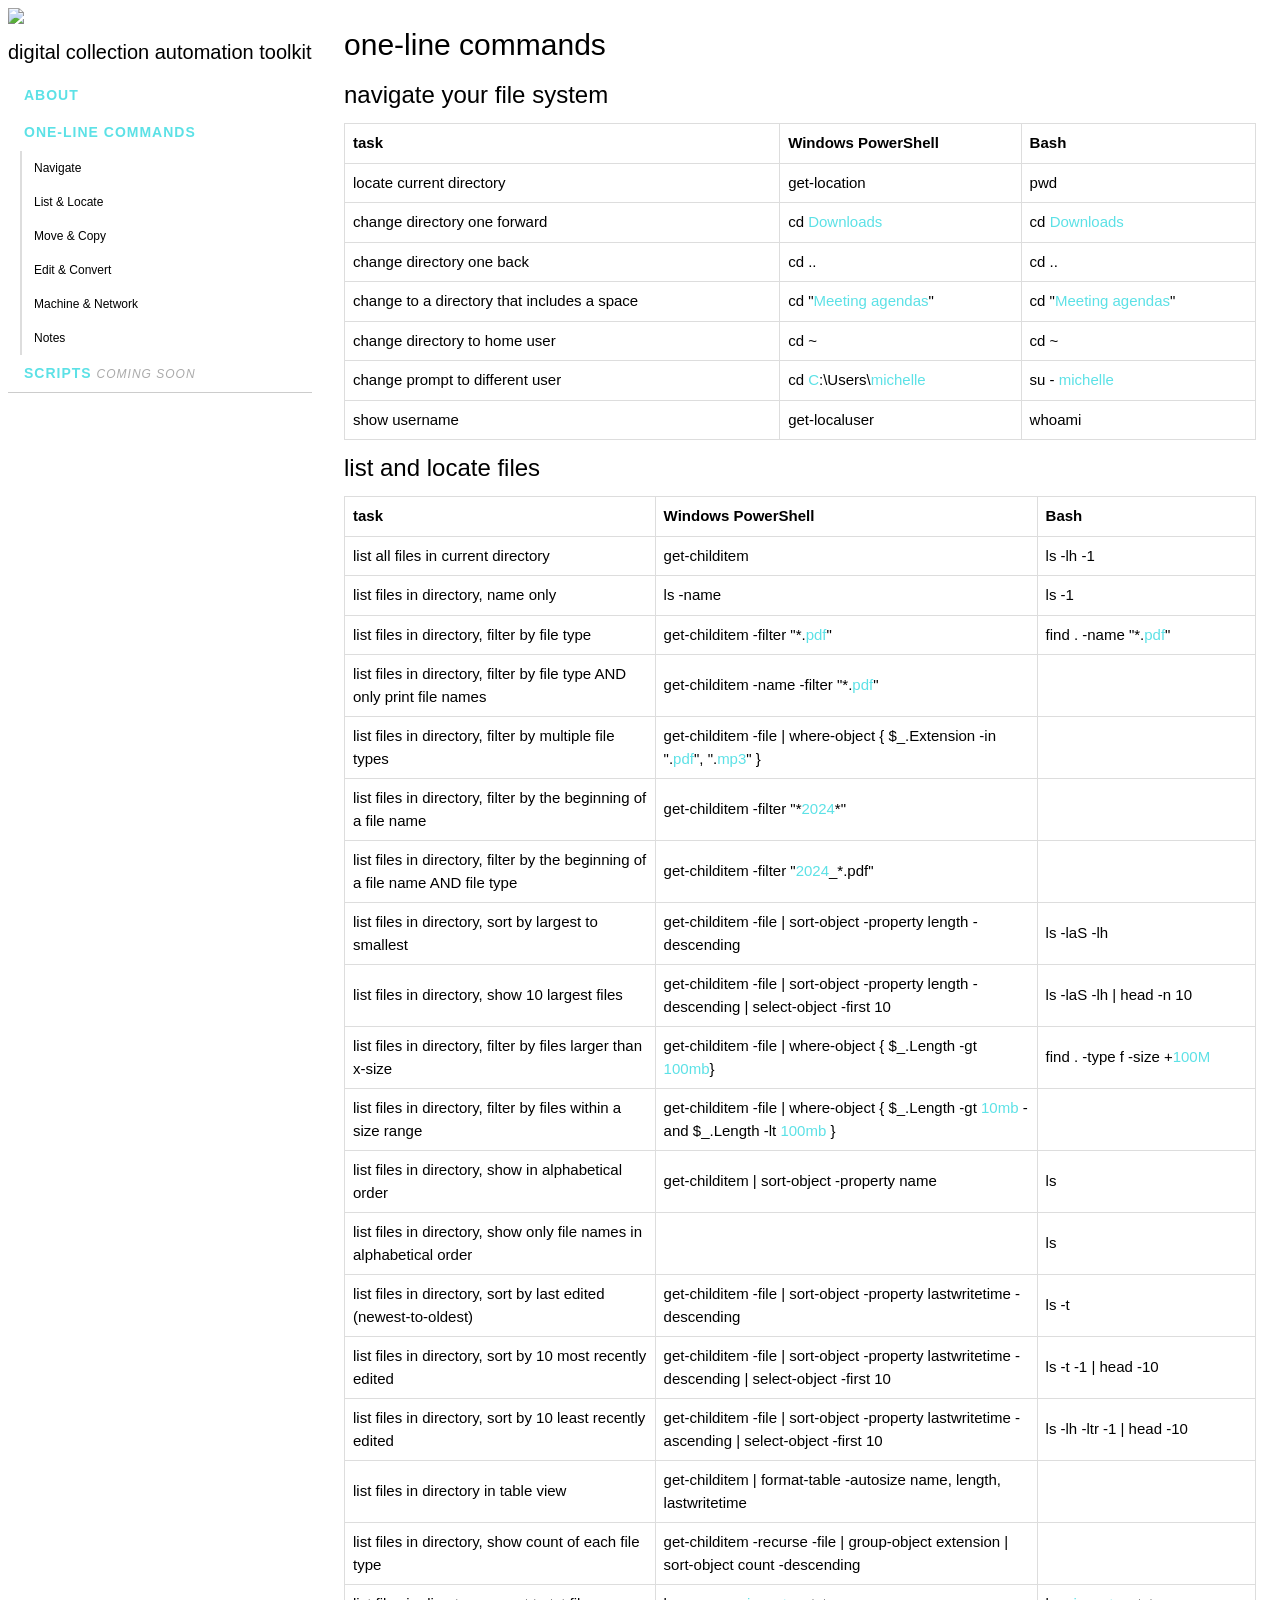
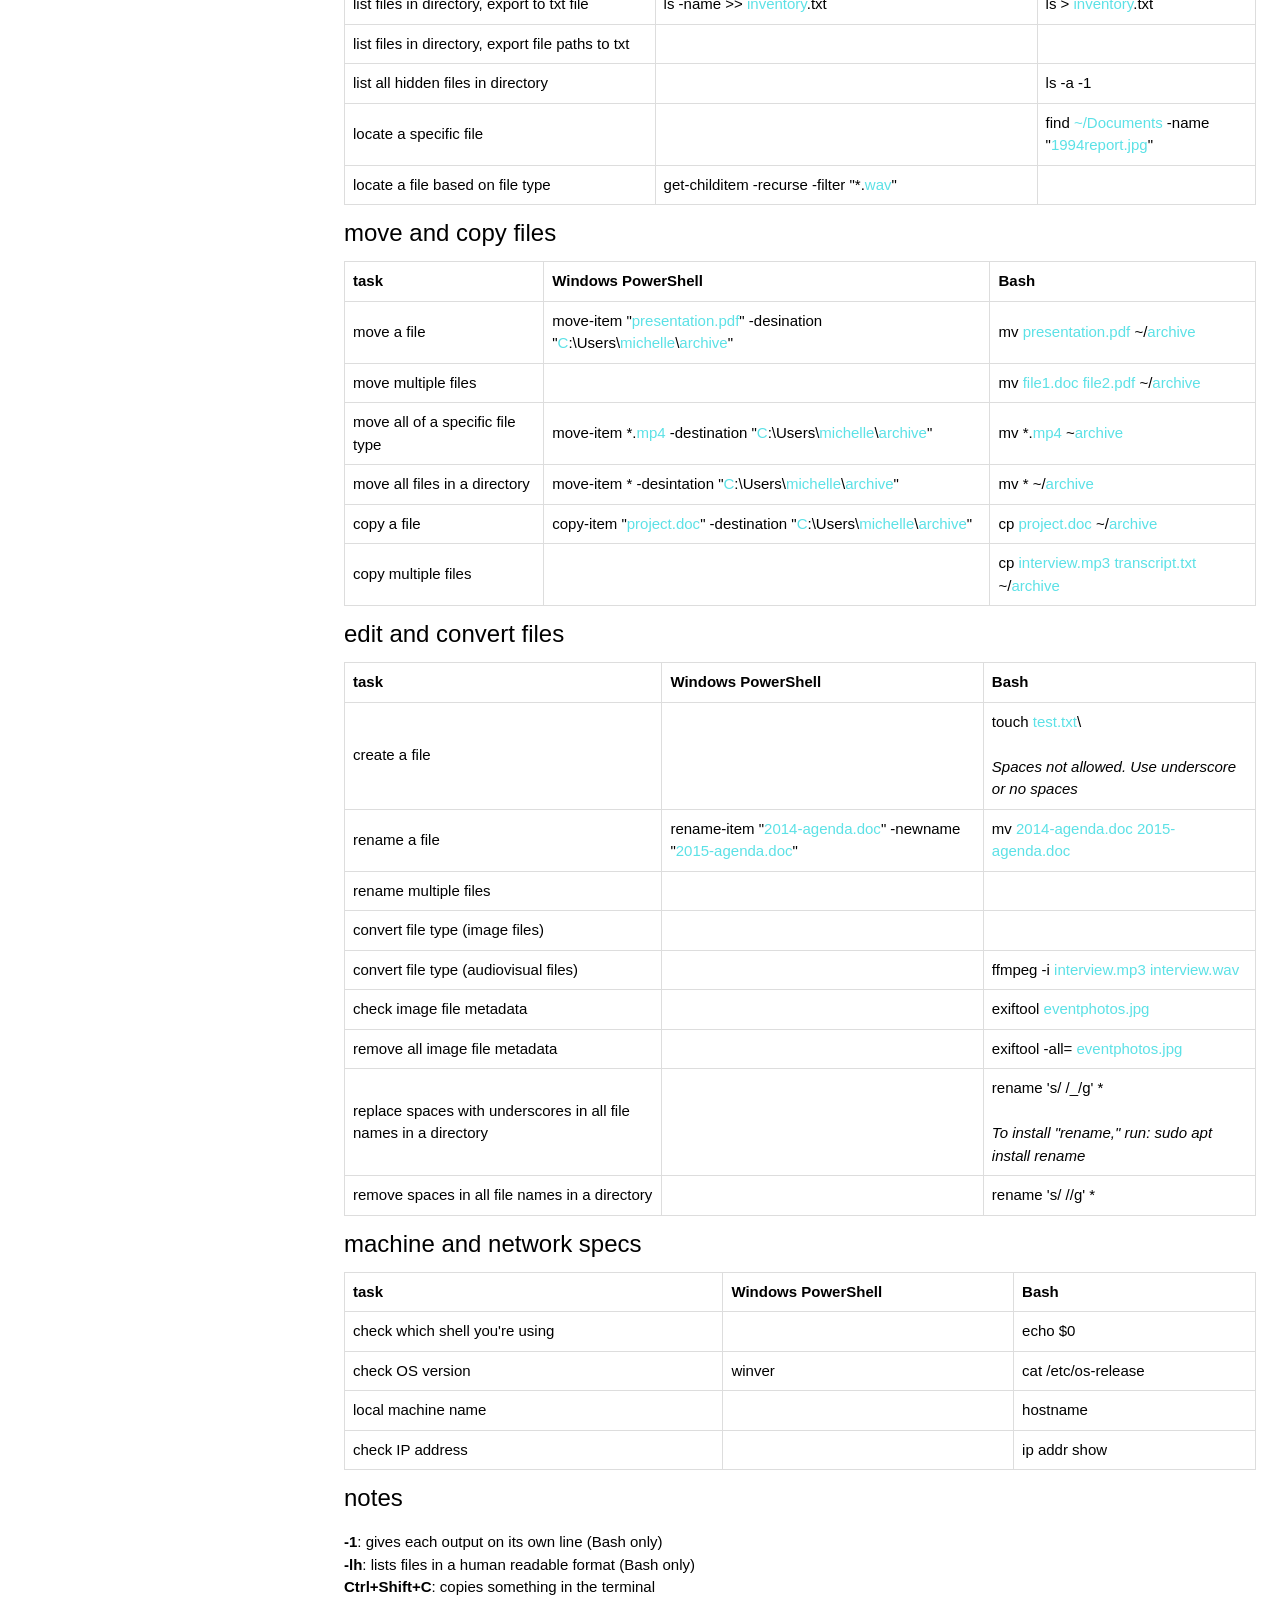
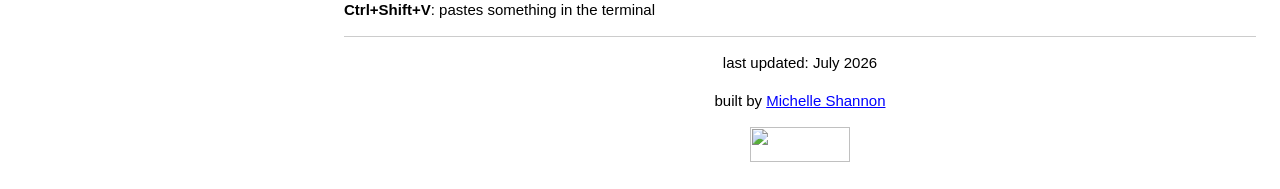
==== commands.html @ 36240ce6 "added commands" ====
<!DOCTYPE html>
<html lang="en">
  <head>
    <meta charset="UTF-8" />
    <meta name="viewport" content="width=device-width, initial-scale=1.0" />
    <title>digital collection automation toolkit</title>
    <link rel="stylesheet" href="https://www.w3schools.com/w3css/4/w3.css">
    <link rel="preconnect" href="https://fonts.googleapis.com">
    <link rel="preconnect" href="https://fonts.gstatic.com" crossorigin>
    <link rel="icon" type="image/x-icon" href="favicon.ico">
   
   <!--Montserrat font-->
    <link href="https://fonts.googleapis.com/css2?family=Montserrat:ital,wght@0,100;0,200;0,300;0,400;0,500;0,600;0,700;0,800;0,900;1,100;1,200;1,300;1,400;1,500;1,600;1,700;1,800;1,900&display=swap" rel="stylesheet">
    <link rel="stylesheet" href="styles.css" />
    <script src="https://unpkg.com/feather-icons@4.28.0/dist/feather.min.js"></script>
  
    <style>
table {
  font-family: arial, sans-serif;
  border-collapse: collapse;
  width: 100%;
}

td, th {
  border: 1px solid #dddddd;
  text-align: left;
  padding: 8px;
}

</style>
  
  </head>
  <body>   
    <section>
      
      <!-- MOBILE NAVIGATION -->
      <div class="w3-container w3-padding-16 w3-border-bottom w3-hide-medium w3-hide-large">
        <a href="index.html" class="w3-bar-item w3-button w3-hover-none">Home</a>
        <a href="javascript:void(0)" class="w3-bar-item w3-button w3-right w3-hide-large w3-hide-medium" onclick="toggleNavigation()">&#9776;</a>
      </div>
      
      <div id="mobile-nav" class="w3-bar-block w3-hide w3-hide-large w3-hide-medium w3-sticky" style="text-align: left;">
        <a href="index.html" class="w3-bar-item" style="font-weight: bold; font-size: 14px; padding: 8px 16px; text-transform: uppercase; letter-spacing: 1px; color: #5CE1E6; text-decoration: none;" onclick="toggleNavigation()">About</a>

        <div class="w3-bar-item" style="font-weight: bold; font-size: 14px; padding: 8px 16px; text-transform: uppercase; letter-spacing: 1px; color: #5CE1E6;">One-Line Commands</div>
  
        <div style="margin-left: 12px; border-left: 2px solid #ddd;">
          <a href="commands.html#navigation" class="w3-bar-item w3-button w3-hover-light-grey w3-small" style="text-align: left; padding-left: 12px;" onclick="toggleNavigation()">Navigate</a>
          <a href="commands.html#listing" class="w3-bar-item w3-button w3-hover-light-grey w3-small" style="text-align: left; padding-left: 12px;" onclick="toggleNavigation()">List &amp; Locate</a>
          <a href="commands.html#moveandcopy" class="w3-bar-item w3-button w3-hover-light-grey w3-small" style="text-align: left; padding-left: 12px;" onclick="toggleNavigation()">Move &amp; Copy</a>
          <a href="commands.html#edit" class="w3-bar-item w3-button w3-hover-light-grey w3-small" style="text-align: left; padding-left: 12px;" onclick="toggleNavigation()">Edit &amp; Convert</a>
          <a href="commands.html#specs" class="w3-bar-item w3-button w3-hover-light-grey w3-small" style="text-align: left; padding-left: 12px;" onclick="toggleNavigation()">Machine &amp; Network</a>
          <a href="commands.html#notes" class="w3-bar-item w3-button w3-hover-light-grey w3-small" style="text-align: left; padding-left: 12px;" onclick="toggleNavigation()">Notes</a>
        </div>
  
        <div class="w3-bar-item" style="font-weight: bold; font-size: 14px; padding: 8px 16px; text-transform: uppercase; letter-spacing: 1px; color: #5CE1E6;">Scripts <span style="font-weight: normal; font-style: italic; font-size: 12px; color: #aaa;">coming soon</span></div>
      </div>

      <!-- Sidebar -->
      <section class="image-section w3-quarter w3-fixed w3-padding-small" style="height: 100vh; overflow-y: auto;">
        
        <!--IMAGE/AVATAR-->
        <img src="logo.png" style="border-width: 3px !important;"/>
        
        <!--NAME-->
        <div>
          <h4>digital collection automation toolkit</h4>
          <h5><i></i></h5>
        </div>
        
        <!--Side nav menu-->
        <div class="w3-bar-block w3-border-bottom w3-hide-small" style="text-align: left;">
          <a href="index.html" class="w3-bar-item" style="font-weight: bold; font-size: 14px; padding: 8px 16px; text-transform: uppercase; letter-spacing: 1px; color: #5CE1E6; text-decoration: none;">About</a>
  
          <div class="w3-bar-item" style="font-weight: bold; font-size: 14px; padding: 8px 16px; text-transform: uppercase; letter-spacing: 1px; color: #5CE1E6;">One-Line Commands</div>
  
          <div style="margin-left: 12px; border-left: 2px solid #ddd;">
            <a href="commands.html#navigation" class="w3-bar-item w3-button w3-hover-light-grey w3-small" style="text-align: left; padding-left: 12px;">Navigate</a>
            <a href="commands.html#listing" class="w3-bar-item w3-button w3-hover-light-grey w3-small" style="text-align: left; padding-left: 12px;">List &amp; Locate</a>
            <a href="commands.html#moveandcopy" class="w3-bar-item w3-button w3-hover-light-grey w3-small" style="text-align: left; padding-left: 12px;">Move &amp; Copy</a>
            <a href="commands.html#edit" class="w3-bar-item w3-button w3-hover-light-grey w3-small" style="text-align: left; padding-left: 12px;">Edit &amp; Convert</a>
            <a href="commands.html#specs" class="w3-bar-item w3-button w3-hover-light-grey w3-small" style="text-align: left; padding-left: 12px;">Machine &amp; Network</a>
            <a href="commands.html#notes" class="w3-bar-item w3-button w3-hover-light-grey w3-small" style="text-align: left; padding-left: 12px;">Notes</a>
        </div>
  
        <div class="w3-bar-item" style="font-weight: bold; font-size: 14px; padding: 8px 16px; text-transform: uppercase; letter-spacing: 1px; color: #5CE1E6;">Scripts <span style="font-weight: normal; font-style: italic; font-size: 12px; color: #aaa;">coming soon</span></div>
        </div>
      </section>

      <!--CV CONTENT SECTION-->
      <section class="w3-threequarter w3-padding-large w3-right">
        <!--DESKTOP NAVIGATION-->
        <div class="content-container w3-margin-top-2">

<h2>one-line commands</h2>
<!--NAVIGATION-->
<h3 id="navigation">navigate your file system</h3>
<table>
  <tr>
    <th>task</th>
    <th>Windows PowerShell</th>
    <th>Bash</th>
  </tr>
  <tr>
    <td>locate current directory</td>
    <td>get-location</td>
    <td>pwd</td>
  </tr>
  <tr>
    <td>change directory one forward</td>
    <td>cd <span style="color: #5CE1E6">Downloads</span></td>
    <td>cd <span style="color: #5CE1E6">Downloads</span></td>
  </tr>
  <tr>
    <td>change directory one back</td>
    <td>cd ..</td>
    <td>cd ..</td>
  </tr>
  <tr>
    <td>change to a directory that includes a space</td>
    <td>cd "<span style="color: #5CE1E6">Meeting agendas</span>"</td>
    <td>cd "<span style="color: #5CE1E6">Meeting agendas</span>"</td>
  </tr>
  <tr>
    <td>change directory to home user</td>
    <td>cd ~</td>
    <td>cd ~</td>
  </tr>
  <tr>
    <td>change prompt to different user</td>
    <td>cd <span style="color: #5CE1E6">C</span>:\Users\<span style="color: #5CE1E6">michelle</span></td>
    <td>su - <span style="color: #5CE1E6">michelle</span></td>
  </tr>
  <tr>
    <td>show username</td>
    <td>get-localuser</td>
    <td>whoami</td>
  </tr>
  </table>

  <!--LIST CONTENTS-->
<h3 id="listing">list and locate files</h3>
  <table>
  <tr>
    <th>task</th>
    <th>Windows PowerShell</th>
    <th>Bash</th>
  </tr>
  <tr>
    <td>list all files in current directory</td>
    <td>get-childitem</td>
    <td>ls -lh -1</td>
  </tr>
  <tr>
    <td>list files in directory, name only</td>
    <td>ls -name</td>
    <td>ls -1</td>
  </tr>
  <tr>
    <td>list files in directory, filter by file type</td>
    <td>get-childitem -filter "*.<span style="color: #5CE1E6">pdf</span>"</td>
    <td>find . -name "*.<span style="color: #5CE1E6">pdf</span>"</td>
  </tr>
  <tr>
    <td>list files in directory, filter by file type AND only print file names</td>
    <td>get-childitem -name -filter "*.<span style="color: #5CE1E6">pdf</span>"</td>
    <td></td>
  </tr>
  <tr>
    <td>list files in directory, filter by multiple file types</td>
    <td>get-childitem -file | where-object { $_.Extension -in ".<span style="color: #5CE1E6">pdf</span>", ".<span style="color: #5CE1E6">mp3</span>" }</td>
    <td></td>
  </tr>
  <tr>
    <td>list files in directory, filter by the beginning of a file name</td>
    <td>get-childitem -filter "*<span style="color: #5CE1E6">2024</span>*"</td>
    <td></td>
  </tr>
  <tr>
    <td>list files in directory, filter by the beginning of a file name AND file type</td>
    <td>get-childitem -filter "<span style="color: #5CE1E6">2024</span>_*.pdf"</td>
    <td></td>
  </tr>
  <tr>
    <td>list files in directory, sort by largest to smallest</td>
    <td>get-childitem -file | sort-object -property length -descending</td>
    <td>ls -laS -lh</td>
  </tr>
  <tr>
    <td>list files in directory, show 10 largest files</td>
    <td>get-childitem -file | sort-object -property length -descending | select-object -first 10</td>
    <td>ls -laS -lh | head -n 10</td>
  </tr>
  <tr>
    <td>list files in directory, filter by files larger than x-size</td>
    <td>get-childitem -file | where-object { $_.Length -gt <span style="color: #5CE1E6">100mb</span>}</td>
    <td>find . -type f -size +<span style="color: #5CE1E6">100M</span></td>
  </tr>
  <tr>
    <td>list files in directory, filter by files within a size range</td>
    <td>get-childitem -file | where-object { $_.Length -gt <span style="color: #5CE1E6">10mb</span> -and $_.Length -lt <span style="color: #5CE1E6">100mb</span> }</td>
    <td></td>
  </tr>
  <tr>
    <td>list files in directory, show in alphabetical order</td>
    <td>get-childitem | sort-object -property name</td>
    <td>ls</td>
  </tr>
  <tr>
    <td>list files in directory, show only file names in alphabetical order</td>
    <td></td>
    <td>ls</td>
  </tr>
  <tr>
    <td>list files in directory, sort by last edited (newest-to-oldest)</td>
    <td>get-childitem -file | sort-object -property lastwritetime -descending</td>
    <td>ls -t</td>
  </tr>
  <tr>
    <td>list files in directory, sort by 10 most recently edited</td>
    <td>get-childitem -file | sort-object -property lastwritetime -descending | select-object -first 10</td>
    <td>ls -t -1 | head -10</td>
  </tr>
  <tr>
    <td>list files in directory, sort by 10 least recently edited</td>
    <td>get-childitem -file | sort-object -property lastwritetime -ascending | select-object -first 10</td>
    <td>ls -lh -ltr -1 | head -10</td>
  </tr>
  <tr>
    <td>list files in directory in table view</td>
    <td>get-childitem | format-table -autosize name, length, lastwritetime</td>
    <td></td>
  </tr>
  <tr>
    <td>list files in directory, show count of each file type</td>
    <td>get-childitem -recurse -file | group-object extension | sort-object count -descending</td>
    <td></td>
  </tr>
  <tr>
    <td>list files in directory, export to txt file</td>
    <td>ls -name >> <span style="color: #5CE1E6">inventory</span>.txt</td>
    <td>ls > <span style="color: #5CE1E6">inventory</span>.txt</td>
  </tr>
  <tr>
    <td>list files in directory, export file paths to txt</td>
    <td></td>
    <td></td>
  </tr>
  <tr>
    <td>list all hidden files in directory</td>
    <td></td>
    <td>ls -a -1</td>
  </tr>
  <tr>
    <td>locate a specific file</td>
    <td></td>
    <td>find <span style="color: #5CE1E6">~/Documents</span> -name "<span style="color: #5CE1E6">1994report.jpg</span>"</td>
  </tr>
  <tr>
    <td>locate a file based on file type</td>
    <td>get-childitem -recurse -filter "*.<span style="color: #5CE1E6">wav</span>"</td>
    <td></td>
  </tr>
    
</table>

    <!--MOVE AND COPY-->
<h3 id="moveandcopy">move and copy files</h3>
<table>
  <tr>
    <th>task</th>
    <th>Windows PowerShell</th>
    <th>Bash</th>
  </tr>
  <tr>
    <td>move a file</td>
    <td>move-item "<span style="color: #5CE1E6">presentation.pdf</span>" -desination "<span style="color: #5CE1E6">C</span>:\Users\<span style="color: #5CE1E6">michelle</span>\<span style="color: #5CE1E6">archive</span>"</td>
    <td>mv <span style="color: #5CE1E6">presentation.pdf</span> ~/<span style="color: #5CE1E6">archive</span></td>
  </tr>
  <tr>
    <td>move multiple files</td>
    <td></td>
    <td>mv <span style="color: #5CE1E6">file1.doc</span> <span style="color: #5CE1E6">file2.pdf</span> ~/<span style="color: #5CE1E6">archive</span></td>
  </tr>
  <tr>
    <td>move all of a specific file type</td>
    <td>move-item *.<span style="color: #5CE1E6">mp4</span> -destination "<span style="color: #5CE1E6">C</span>:\Users\<span style="color: #5CE1E6">michelle</span>\<span style="color: #5CE1E6">archive</span>"</td>
    <td>mv *.<span style="color: #5CE1E6">mp4</span> ~<span style="color: #5CE1E6">archive</span></td>
  </tr>
  <tr>
    <td>move all files in a directory</td>
    <td>move-item * -desintation "<span style="color: #5CE1E6">C</span>:\Users\<span style="color: #5CE1E6">michelle</span>\<span style="color: #5CE1E6">archive</span>"</td>
    <td>mv * ~/<span style="color: #5CE1E6">archive</span></td>
  </tr>
  <tr>
    <td>copy a file</td>
    <td>copy-item "<span style="color: #5CE1E6">project.doc</span>" -destination "<span style="color: #5CE1E6">C</span>:\Users\<span style="color: #5CE1E6">michelle</span>\<span style="color: #5CE1E6">archive</span>"</td>
    <td>cp <span style="color: #5CE1E6">project.doc</span> ~/<span style="color: #5CE1E6">archive</span></td>
  </tr>
  <tr>
    <td>copy multiple files</td>
    <td></td>
    <td>cp <span style="color: #5CE1E6">interview.mp3</span> <span style="color: #5CE1E6">transcript.txt</span> ~/<span style="color: #5CE1E6">archive</span></td>
  </tr>
</table>

    <!--ALTERING FILES-->
<h3 id="edit">edit and convert files</h3>
<table>
  <tr>
    <th>task</th>
    <th>Windows PowerShell</th>
    <th>Bash</th>
  </tr>
  <tr>
    <td>create a file</td>
    <td></td>
    <td>touch <span style="color: #5CE1E6">test.txt</span>\<br><br><i>Spaces not allowed. Use underscore or no spaces</i></td>
  </tr>
  <tr>
    <td>rename a file</td>
    <td>rename-item "<span style="color: #5CE1E6">2014-agenda.doc</span>" -newname "<span style="color: #5CE1E6">2015-agenda.doc</span>"</td>
    <td>mv <span style="color: #5CE1E6">2014-agenda.doc</span> <span style="color: #5CE1E6">2015-agenda.doc</span></td>
  </tr>
  <tr>
    <td>rename multiple files</td>
    <td></td>
    <td></td>
  </tr>
  <tr>
    <td>convert file type (image files)</td>
    <td></td>
    <td></td>
  </tr>
  <tr>
    <td>convert file type (audiovisual files)</td>
    <td></td>
    <td>ffmpeg -i <span style="color: #5CE1E6">interview.mp3</span> <span style="color: #5CE1E6">interview.wav</span></i></td>
  </tr>
  <tr>
    <td>check image file metadata</td>
    <td></td>
    <td>exiftool <span style="color: #5CE1E6">eventphotos.jpg</span></td>
  </tr>
  <tr>
    <td>remove all image file metadata</td>
    <td></td>
    <td>exiftool -all= <span style="color: #5CE1E6">eventphotos.jpg</span></td>
  </tr>
  <tr>
    <td>replace spaces with underscores in all file names in a directory</td>
    <td></td>
    <td>rename 's/ /_/g' *<br><br><i>To install "rename," run: sudo apt install rename</i></td>
  </tr>
  <tr>
    <td>remove spaces in all file names in a directory</td>
    <td></td>
    <td>rename 's/ //g' *</td>
  </tr>
</table>

  <!--SPECS-->
<h3 id="specs">machine and network specs</h3>
<table>
  <tr>
    <th>task</th>
    <th>Windows PowerShell</th>
    <th>Bash</th>
  </tr>
  <tr>
    <td>check which shell you're using</td>
    <td></td>
    <td>echo $0</td>
  </tr>
  <tr>
    <td>check OS version</td>
    <td>winver</td>
    <td>cat /etc/os-release</td>
  </tr>
  <tr>
    <td>local machine name</td>
    <td></td>
    <td>hostname</td>
  </tr>
  <tr>
    <td>check IP address</td>
    <td></td>
    <td>ip addr show</td>
  </tr>
</table>

<h3 id="notes">notes</h3>
<p>

<b>-1</b>: gives each output on its own line (Bash only)<br>
<b>-lh</b>: lists files in a human readable format (Bash only)<br>
<b>Ctrl+Shift+C</b>: copies something in the terminal<br>
<b>Ctrl+Shift+V</b>: pastes something in the terminal
</p>


        <!--FOOTER-->
        <footer class="w3-container w3-border-top w3-center w3-margin-top-4">
          <p>last updated: July 2026</p>
          <p>built by <span style="color: #0000FF"><a href="https://eridian-archivist.github.io/cv/">Michelle Shannon</a></span></p>
          <p><img src="by-nc.png" width="100" height="35"></p> 
        </footer>

        <!--END OF CV SECTION-->
      </section>      
    </section>
    <script>
      // Function to toggle mobile navigation
      function toggleNavigation() {
        let nav = document.getElementById("mobile-nav");
        if (nav.classList.contains('w3-show')) {
          nav.classList.remove('w3-show');
        } else { 
          nav.classList.add('w3-show');
        }
      }
    </script>
    <script>
      // Script to load feather icons
      feather.replace()
    </script>
  </body>
</html>
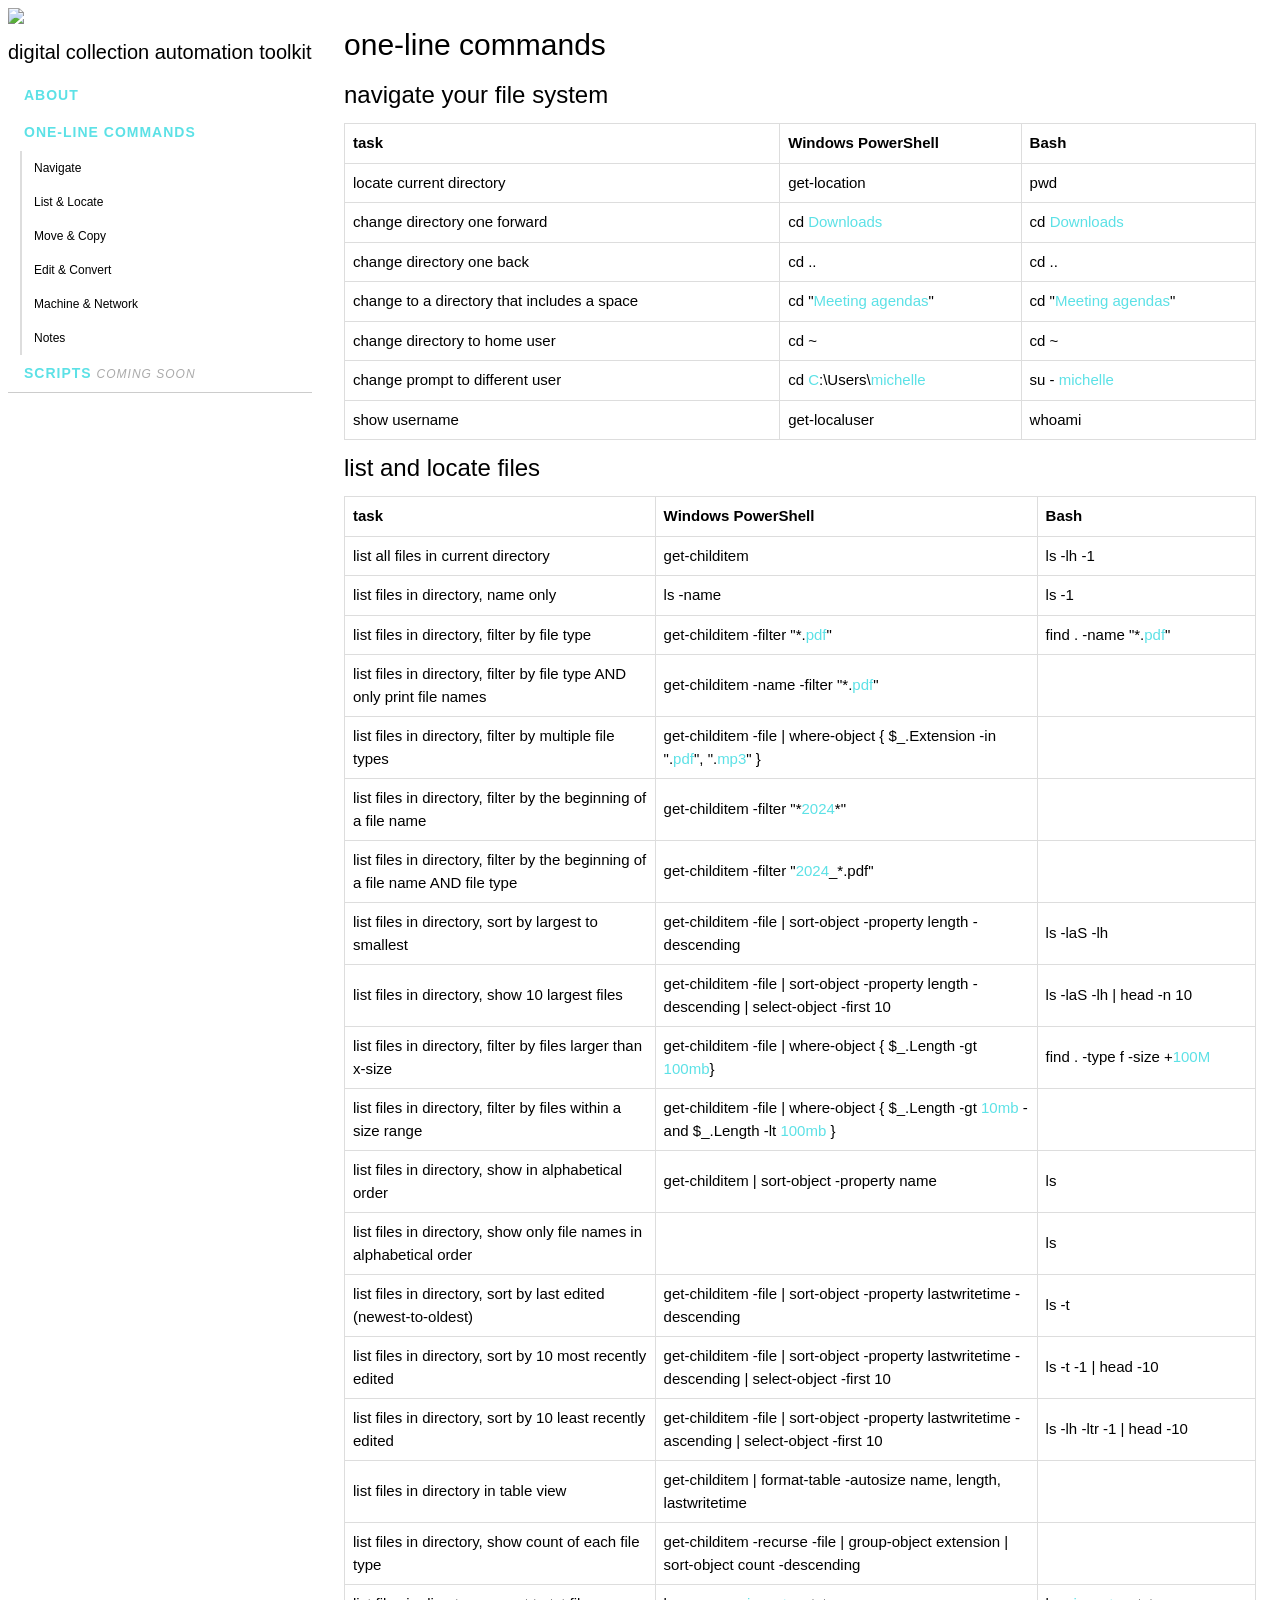
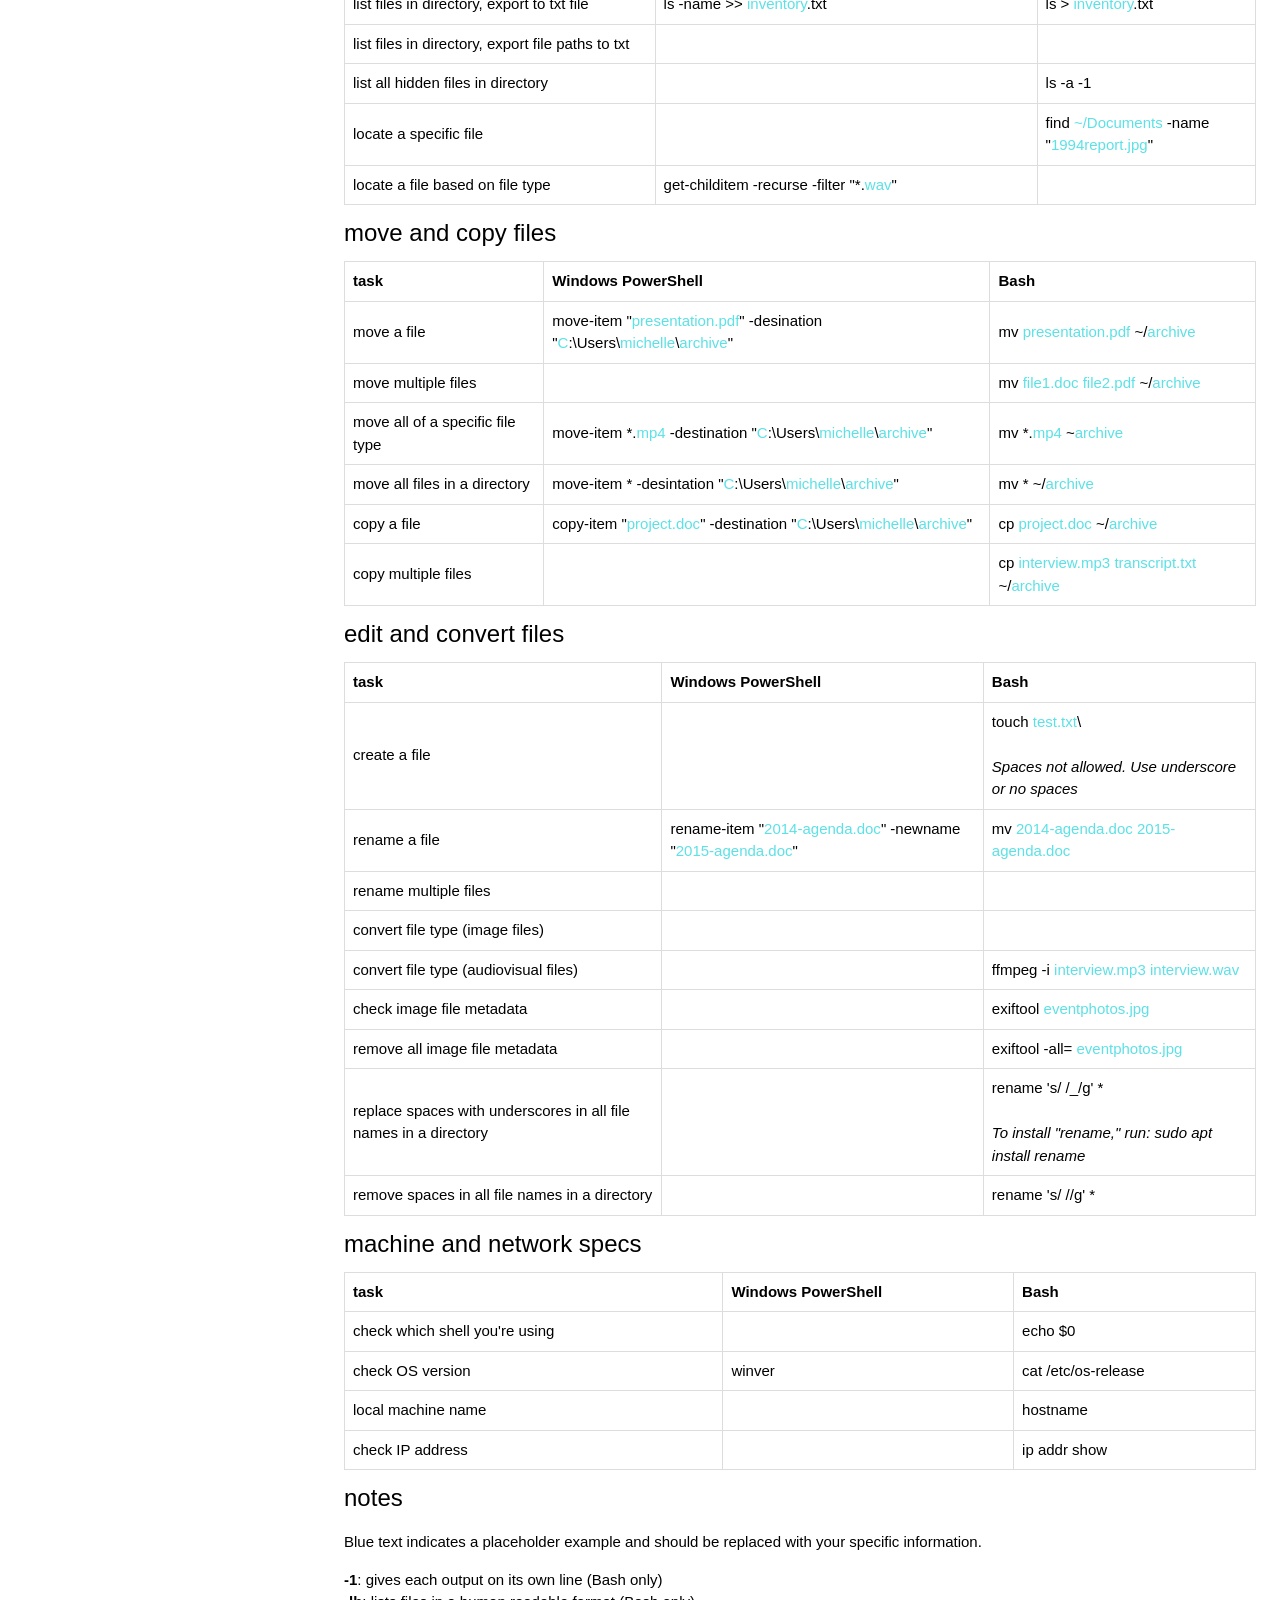
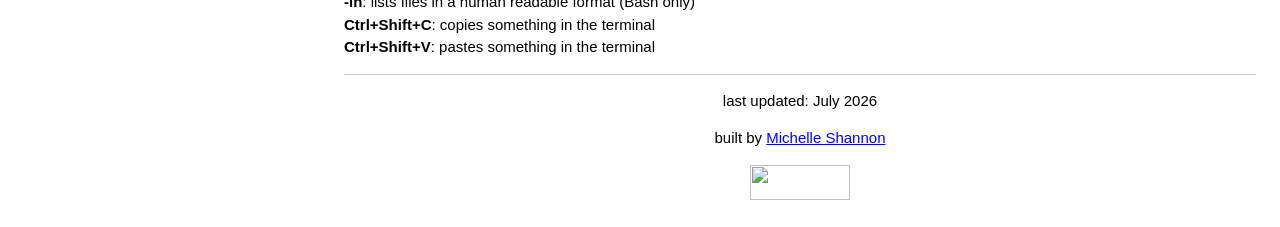
==== commit 49622b40: "updated Notes section" ====
--- a/commands.html
+++ b/commands.html
@@ -392,7 +392,9 @@
 
 <h3 id="notes">notes</h3>
 <p>
-
+Blue text indicates a placeholder example and should be replaced with your specific information.
+</p>
+<p>
 <b>-1</b>: gives each output on its own line (Bash only)<br>
 <b>-lh</b>: lists files in a human readable format (Bash only)<br>
 <b>Ctrl+Shift+C</b>: copies something in the terminal<br>
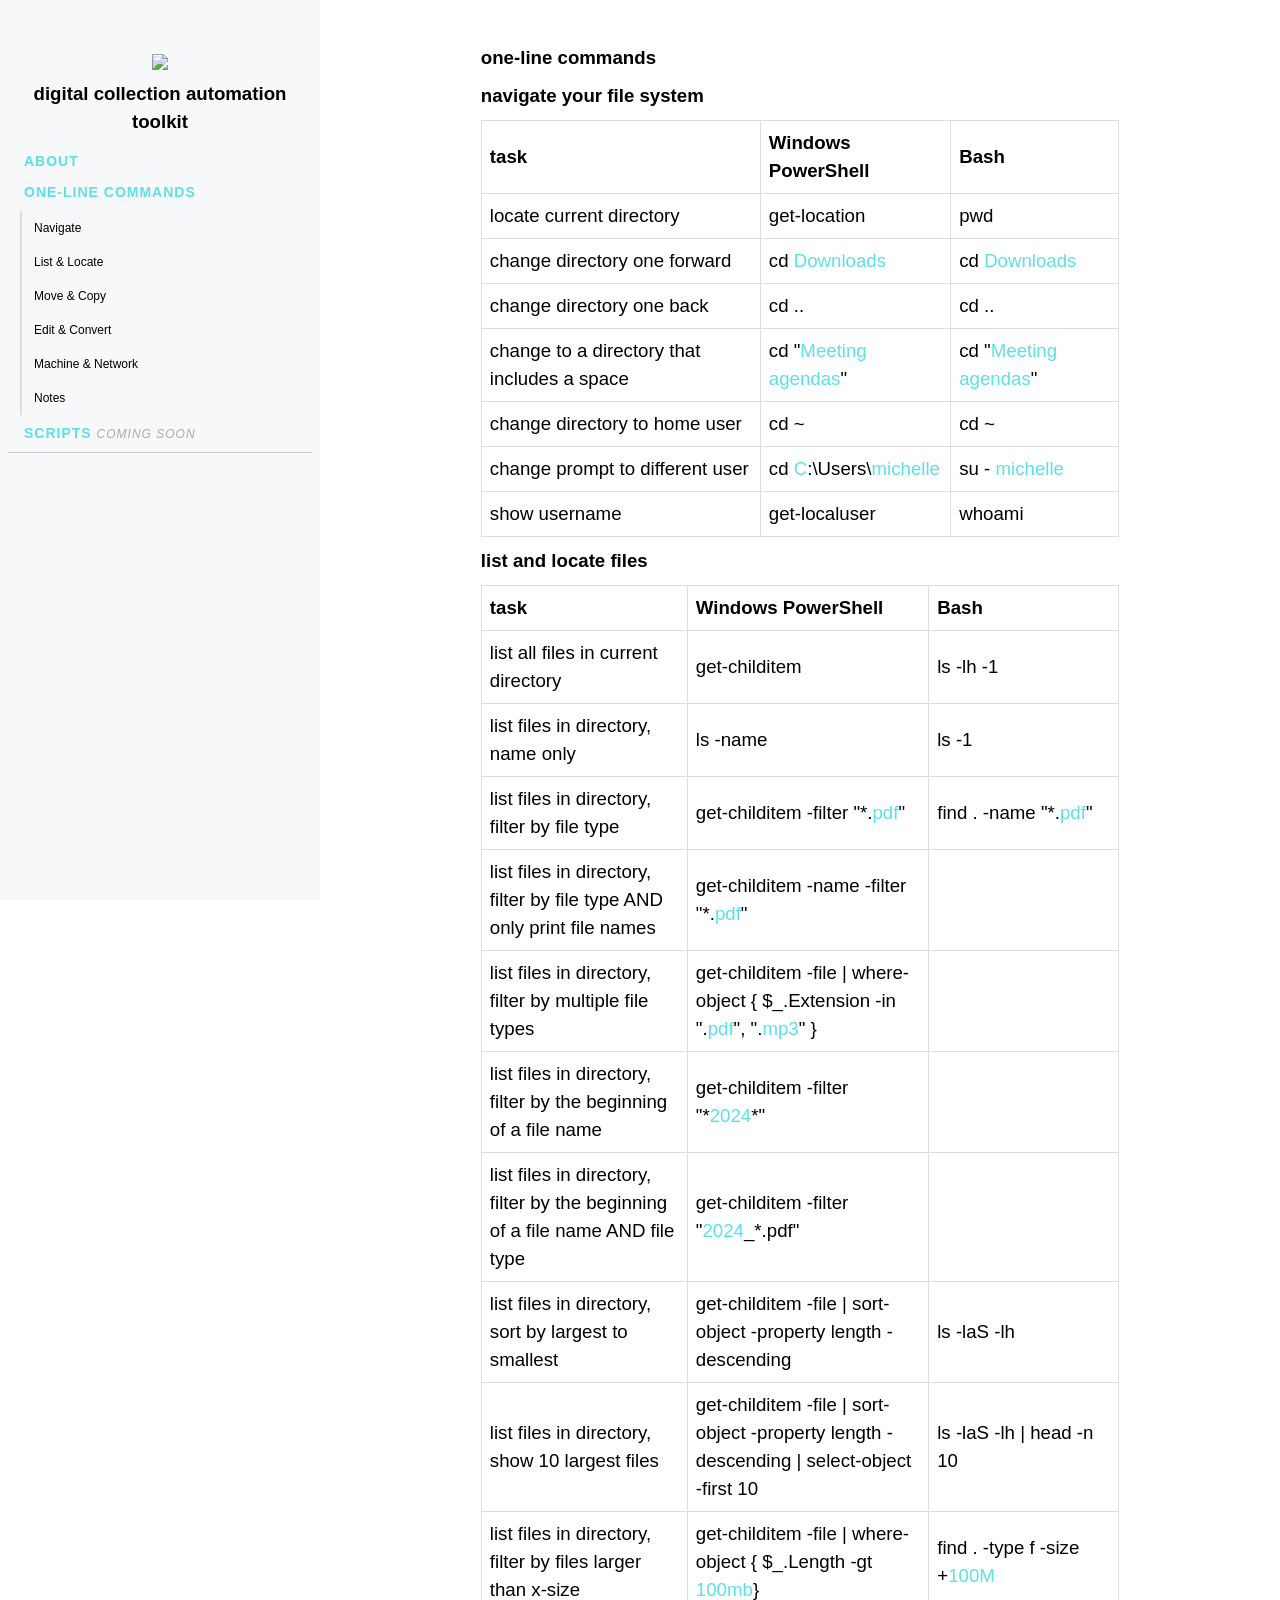
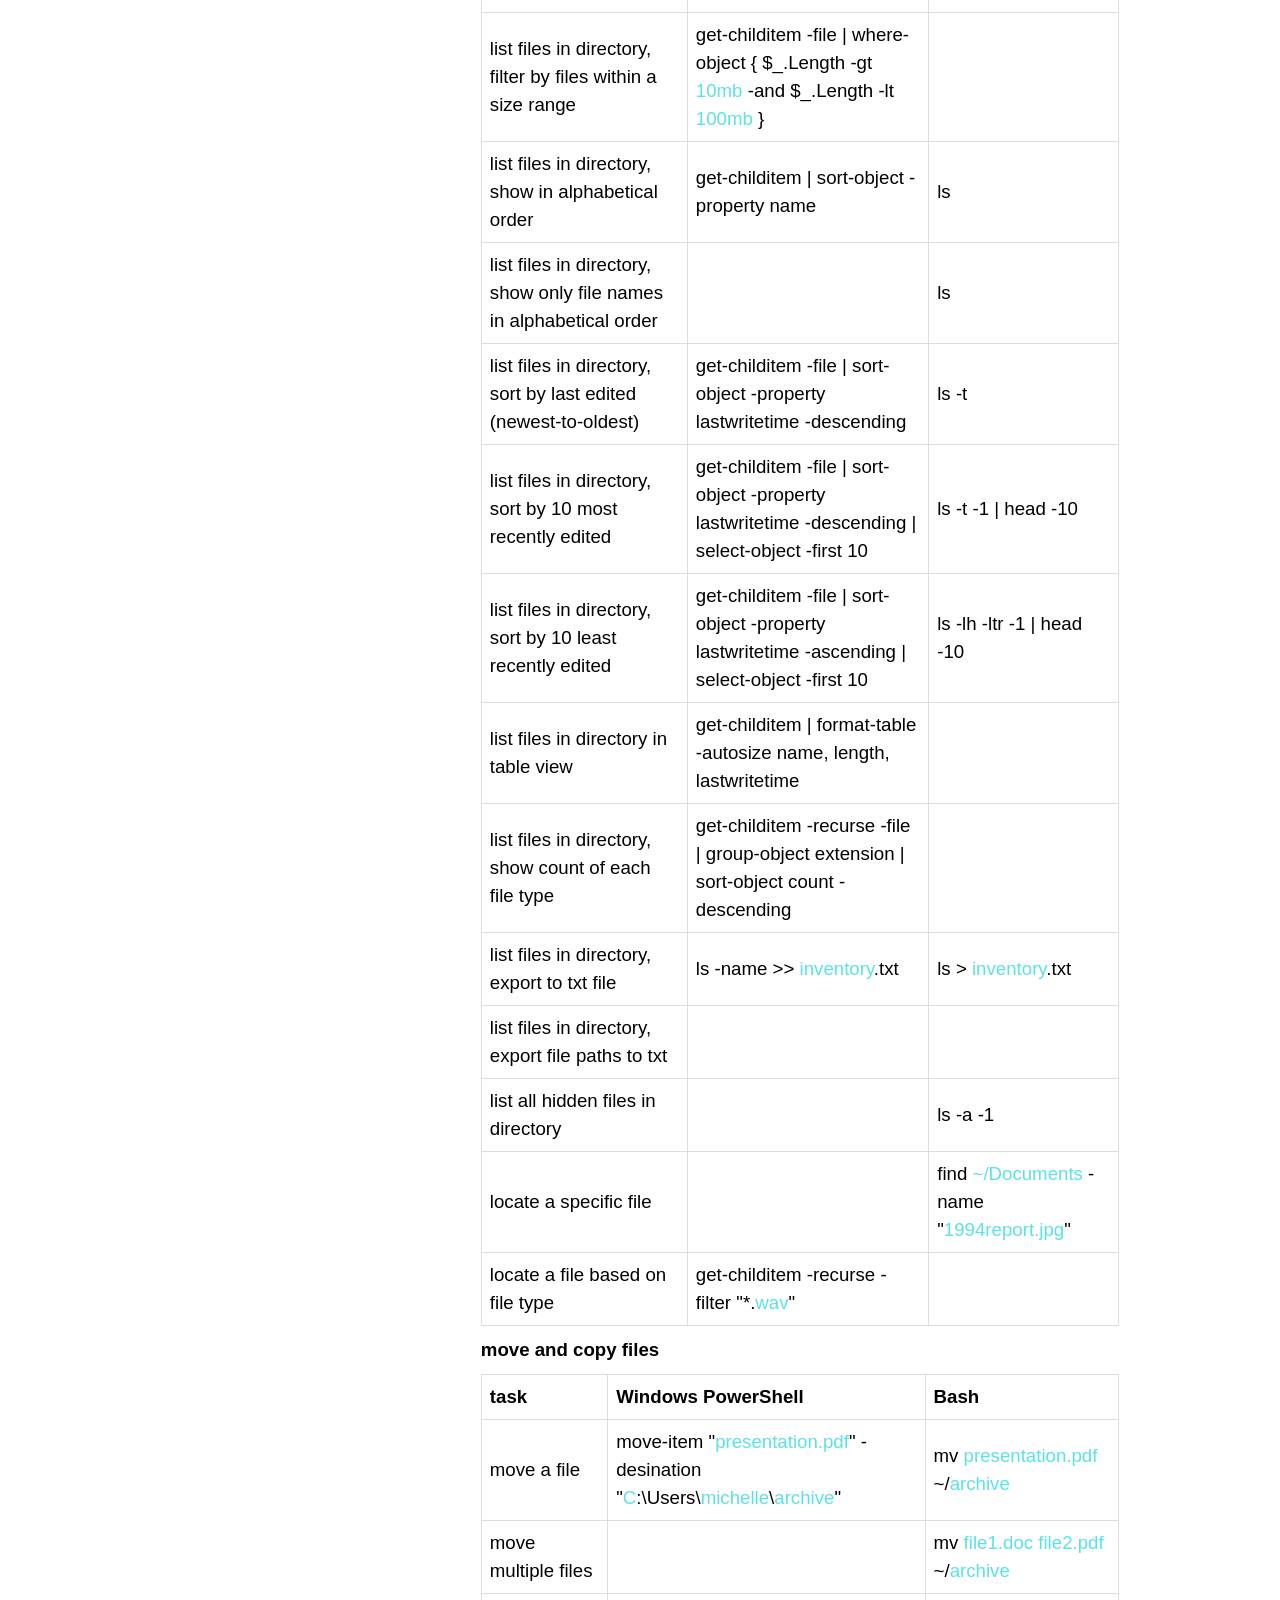
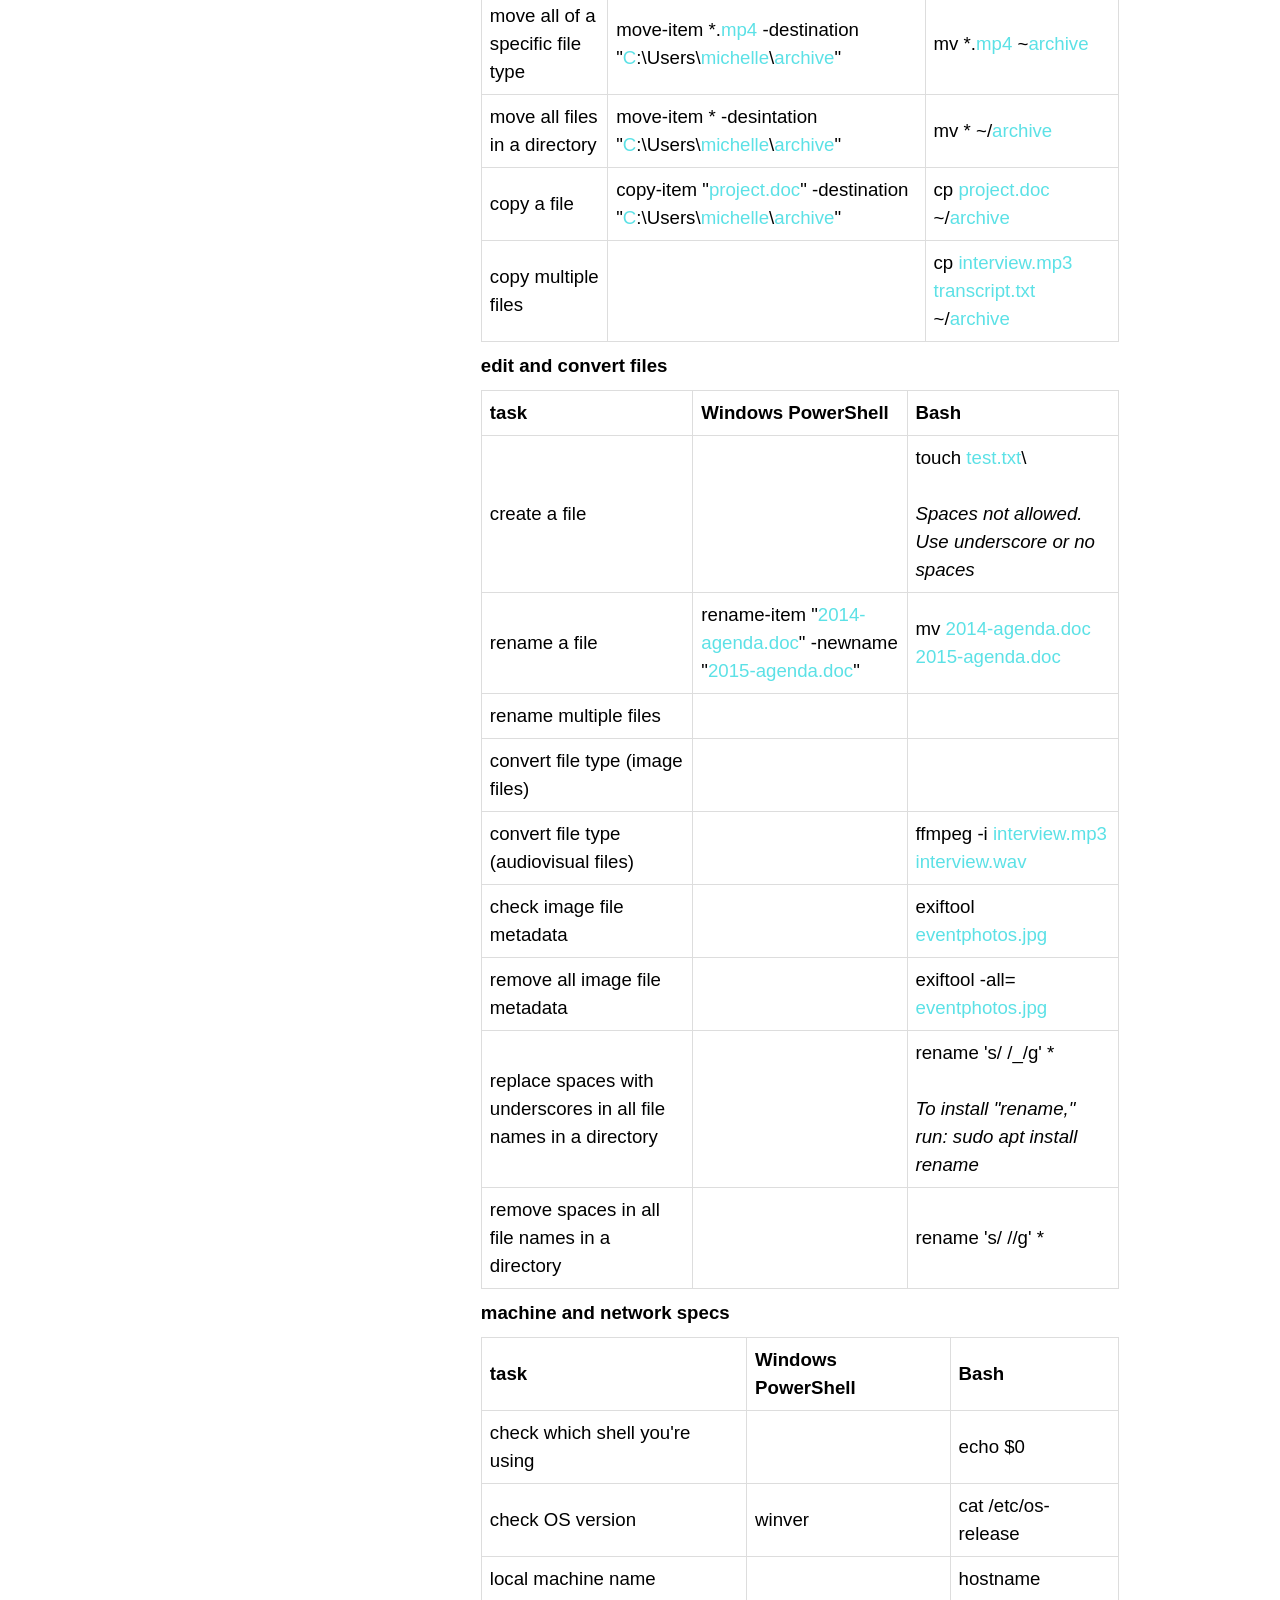
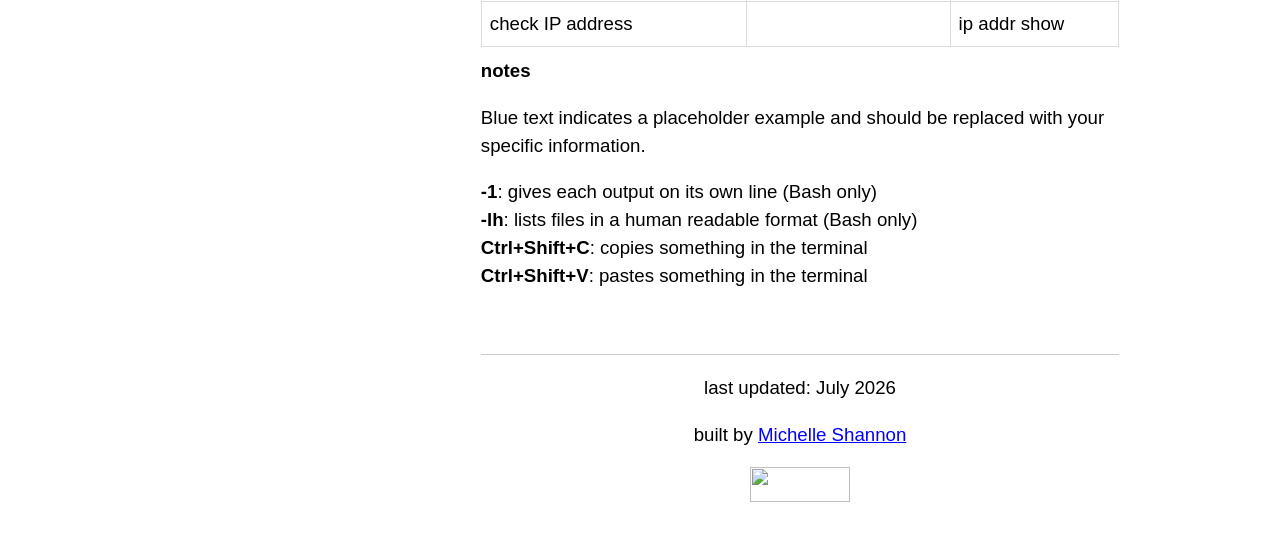
==== commit f8fc3042: "cleaned up nav menu" ====
--- a/commands.html
+++ b/commands.html
@@ -36,12 +36,12 @@
       
       <!-- MOBILE NAVIGATION -->
       <div class="w3-container w3-padding-16 w3-border-bottom w3-hide-medium w3-hide-large">
-        <a href="index.html" class="w3-bar-item w3-button w3-hover-none">Home</a>
+        <a href="/" class="w3-bar-item w3-button w3-hover-none">Home</a>
         <a href="javascript:void(0)" class="w3-bar-item w3-button w3-right w3-hide-large w3-hide-medium" onclick="toggleNavigation()">&#9776;</a>
       </div>
       
       <div id="mobile-nav" class="w3-bar-block w3-hide w3-hide-large w3-hide-medium w3-sticky" style="text-align: left;">
-        <a href="index.html" class="w3-bar-item" style="font-weight: bold; font-size: 14px; padding: 8px 16px; text-transform: uppercase; letter-spacing: 1px; color: #5CE1E6; text-decoration: none;" onclick="toggleNavigation()">About</a>
+        <a href="/" class="w3-bar-item" style="font-weight: bold; font-size: 14px; padding: 8px 16px; text-transform: uppercase; letter-spacing: 1px; color: #5CE1E6; text-decoration: none;" onclick="toggleNavigation()">About</a>
 
         <div class="w3-bar-item" style="font-weight: bold; font-size: 14px; padding: 8px 16px; text-transform: uppercase; letter-spacing: 1px; color: #5CE1E6;">One-Line Commands</div>
   
@@ -71,7 +71,7 @@
         
         <!--Side nav menu-->
         <div class="w3-bar-block w3-border-bottom w3-hide-small" style="text-align: left;">
-          <a href="index.html" class="w3-bar-item" style="font-weight: bold; font-size: 14px; padding: 8px 16px; text-transform: uppercase; letter-spacing: 1px; color: #5CE1E6; text-decoration: none;">About</a>
+          <a href="/ class="w3-bar-item" style="font-weight: bold; font-size: 14px; padding: 8px 16px; text-transform: uppercase; letter-spacing: 1px; color: #5CE1E6; text-decoration: none;">About</a>
   
           <div class="w3-bar-item" style="font-weight: bold; font-size: 14px; padding: 8px 16px; text-transform: uppercase; letter-spacing: 1px; color: #5CE1E6;">One-Line Commands</div>
   
--- a/styles.css
+++ b/styles.css
@@ -0,0 +1,205 @@
+ /*General*/
+body * {
+    font-family: Arial, Helvetica, sans-serif;
+    font-size: 14pt;
+  }
+  
+  html,
+  body {
+    padding: 0;
+    margin: 0;
+    scroll-behavior: smooth;
+  }
+  
+  h1,
+  h2,
+  h3,
+  h4 {
+    font-weight: bold;
+  }
+  
+  ul li {
+    border: none !important;
+  }
+  
+  /*Containers*/
+  
+  .image-section {
+    height: 100vh;
+    -moz-text-align: center; /*works on Firefox */
+    -webkit-text-align: center; /*works on Safari and Google Chrome*/
+    text-align: center;
+    background-color: #F6F8FA;
+    -moz-padding: 20px; /*works on Firefox */
+    -webkit-padding: 20px; /*works on Safari and Google Chrome*/
+    padding: 20px;
+  }
+  
+  .image-section img {
+    max-width: 60%;
+    max-height: 60%;
+    margin-top: 50px !important;
+    object-fit: cover;
+  }
+
+/* Remove visible border from sidebar nav links at rest */
+.image-section a.w3-button,
+#mobile-nav a.w3-bar-item {
+  border-bottom: none !important;
+}
+
+/* Keep hover border effect */
+.image-section a.w3-button:hover,
+#mobile-nav a.w3-bar-item:hover {
+  border-bottom: 2px solid #5CE1E6 !important; /* Matches W3.CSS blue */
+}
+  
+  .links {
+    display: flex;
+    justify-content: center;
+    flex-wrap: wrap;
+  }
+  
+  .links a {
+    flex: 0 0 10%;
+  }
+  
+  .icon-link {
+    text-decoration: none;
+    font-size: 48px auto;
+    padding: 26px;
+  }
+  
+  .content-container {
+    width: 70%;
+    margin: 0 auto;
+  }
+  
+  .home {
+    width: 80%;
+    margin: 0 auto;
+  }
+  
+  .home p {
+    font-weight: bold;
+  }
+  
+  .home h1 {
+    font-size: 64px;
+  }
+  
+  .html {
+    width: 90%;
+    background-color: #FFFFFF;
+  }
+  
+  .w3-ul li {
+    padding: 8px 0px;
+  }
+  
+  /*Utilities*/
+  
+  .w3-margin-top-2 {
+    margin-top: 32px;
+  }
+  
+  .w3-margin-top-4 {
+    margin-top: 64px;
+  }
+  
+  .w3-margin-top-20-percent {
+    margin-top: 20%;
+  }
+  
+  .w3-sticky {
+    position: -webkit-sticky;
+    position: sticky;
+    top: 0;
+  }
+  
+  .w3-fixed {
+    position: fixed;
+    bottom: 0;
+    left: 0;
+  }
+  
+  /*Media queries*/
+  @media screen and (max-width: 1200px) {
+    .home {
+      width: 90%;
+    }
+    .content-container {
+      width: 80% !important;
+    }
+  
+    .download-text {
+      display: none;
+    }
+  }
+  
+  @media screen and (max-width: 992px) {
+    .home {
+      width: 100%;
+    }
+    .home h1 {
+      font-size: 48px;
+    }
+  }
+  
+  @media screen and (max-width: 600px) {
+    .content-container {
+      width: 100% !important;
+    }
+  
+    .image-section {
+      -moz-padding: 10px; /*works on Firefox */
+      -webkit-padding: 10px; /*works on Safari and Google Chrome*/
+      padding: 10px;
+    }
+  
+    .links a {
+      flex: 0 0 5% !important;
+    }
+  
+    .home {
+      text-align: center;
+      width: 100%;
+    }
+  
+    .home p {
+      font-size: medium !important;
+    }
+  
+    .home h1 {
+      font-size: 32px;
+    }
+    .home h2 {
+      font-size: 24px;
+    }
+  
+    .w3-fixed {
+      position: inherit;
+    }
+  
+    .image-section {
+      height: auto;
+    }
+  
+    .image-section img {
+      max-width: 80%;
+      max-height: 80%;
+    }
+  
+    .icon-link {
+      font-size: 24px;
+    }
+  
+    .w3-container,
+    .w3-panel {
+      padding: 0.01em;
+    }
+  
+    .download-text {
+      display: inline-block;
+    }
+  }
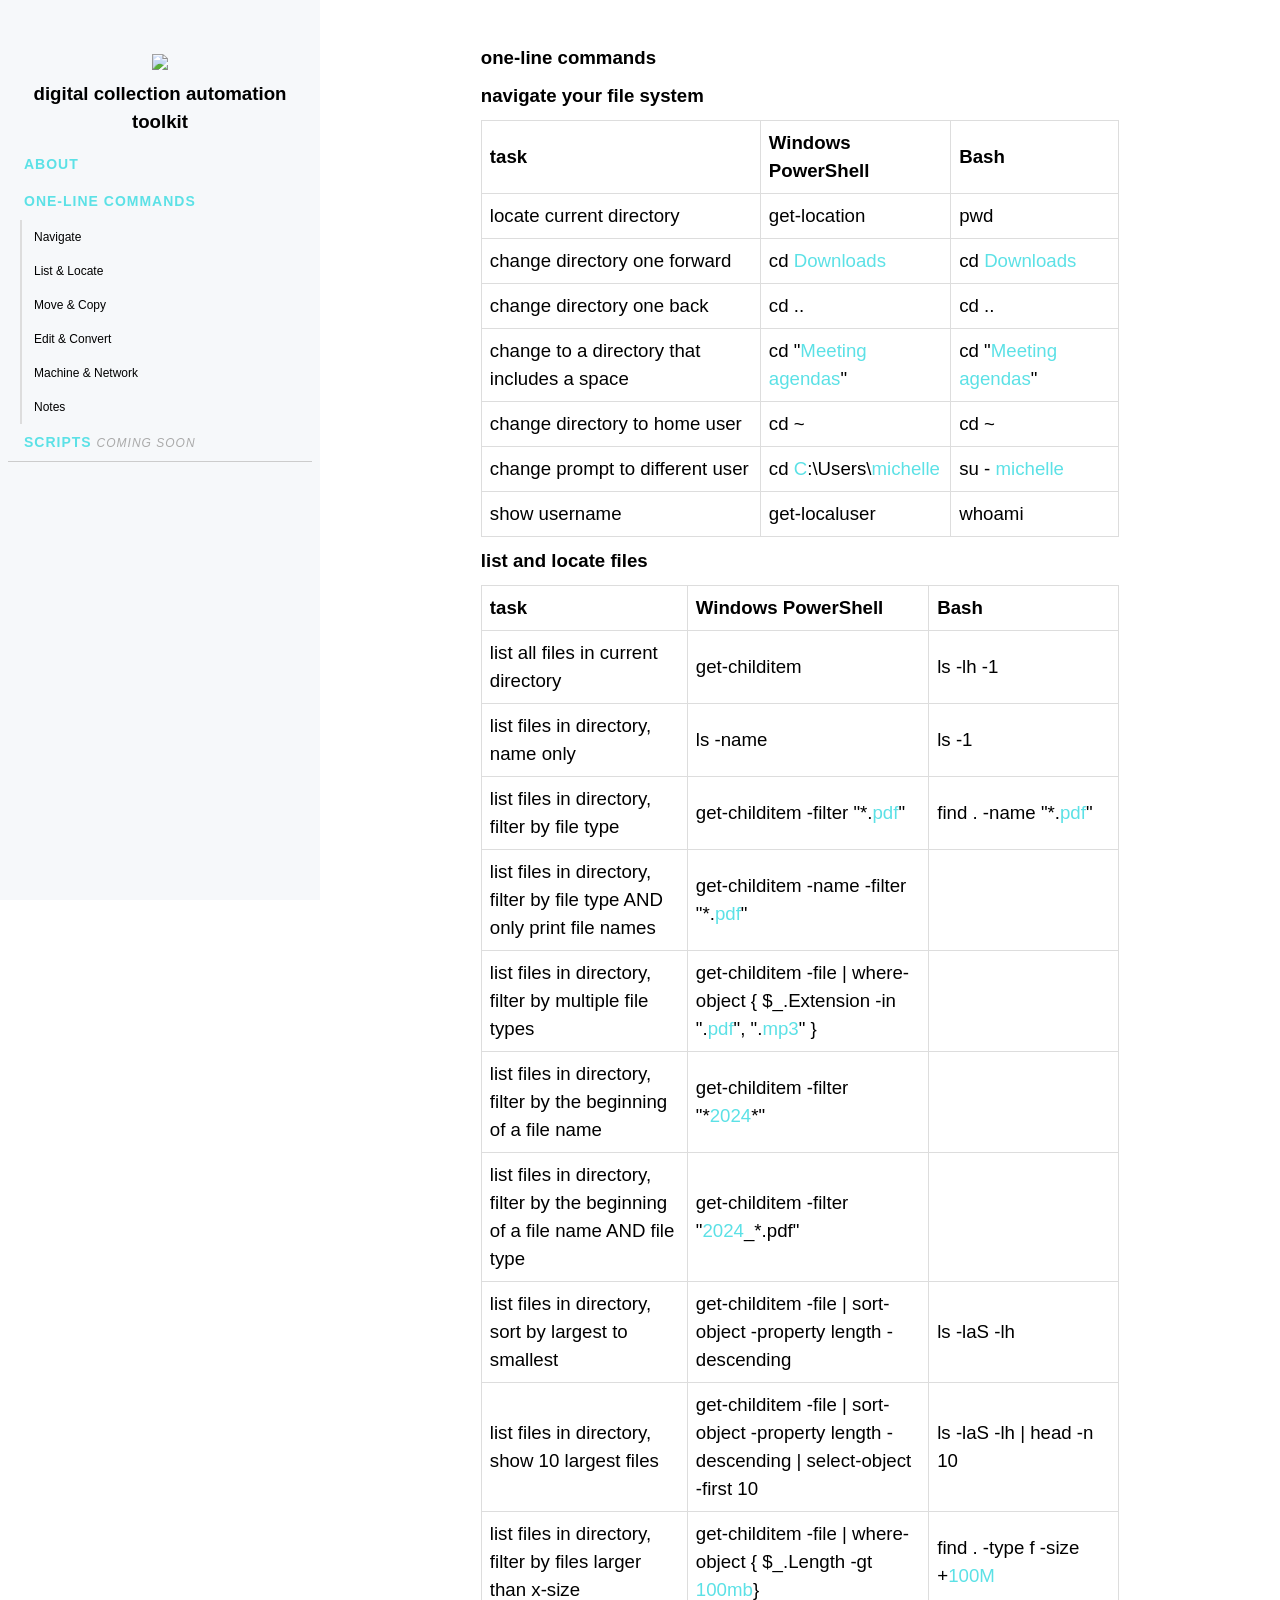
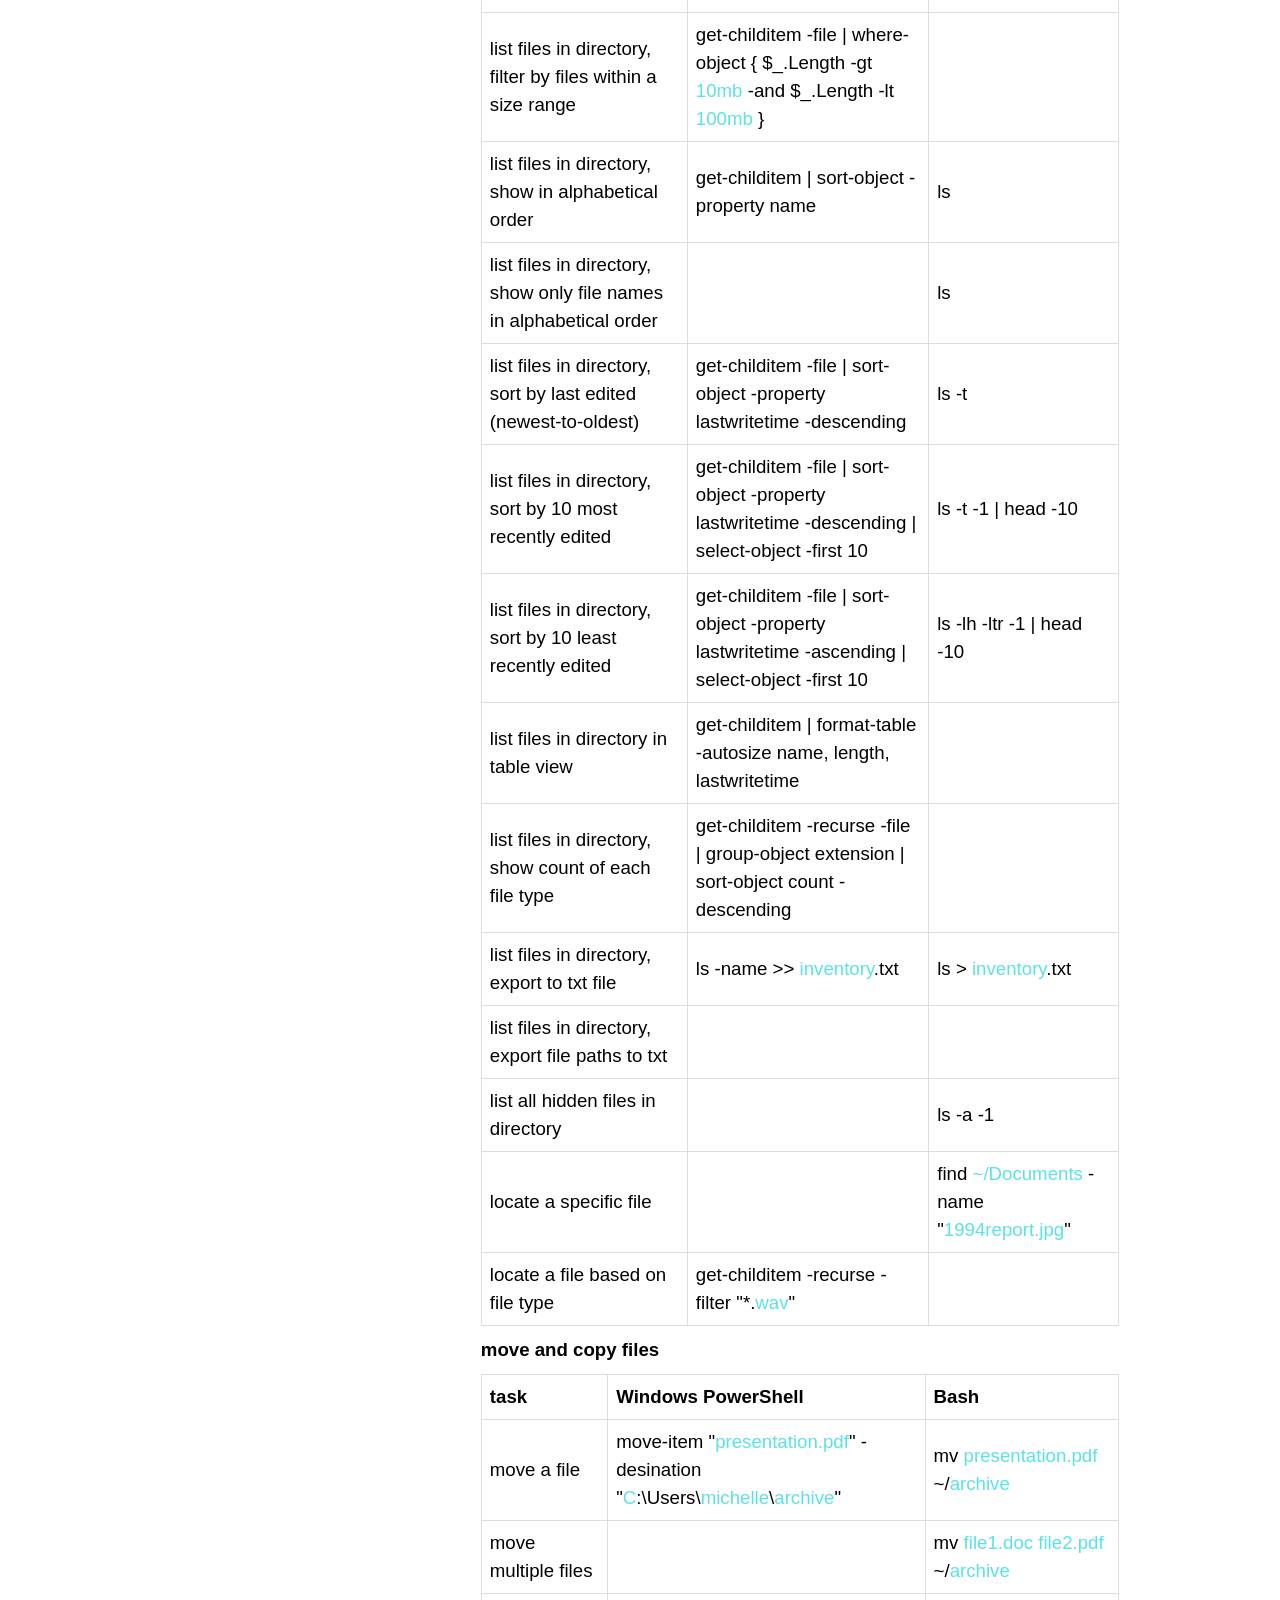
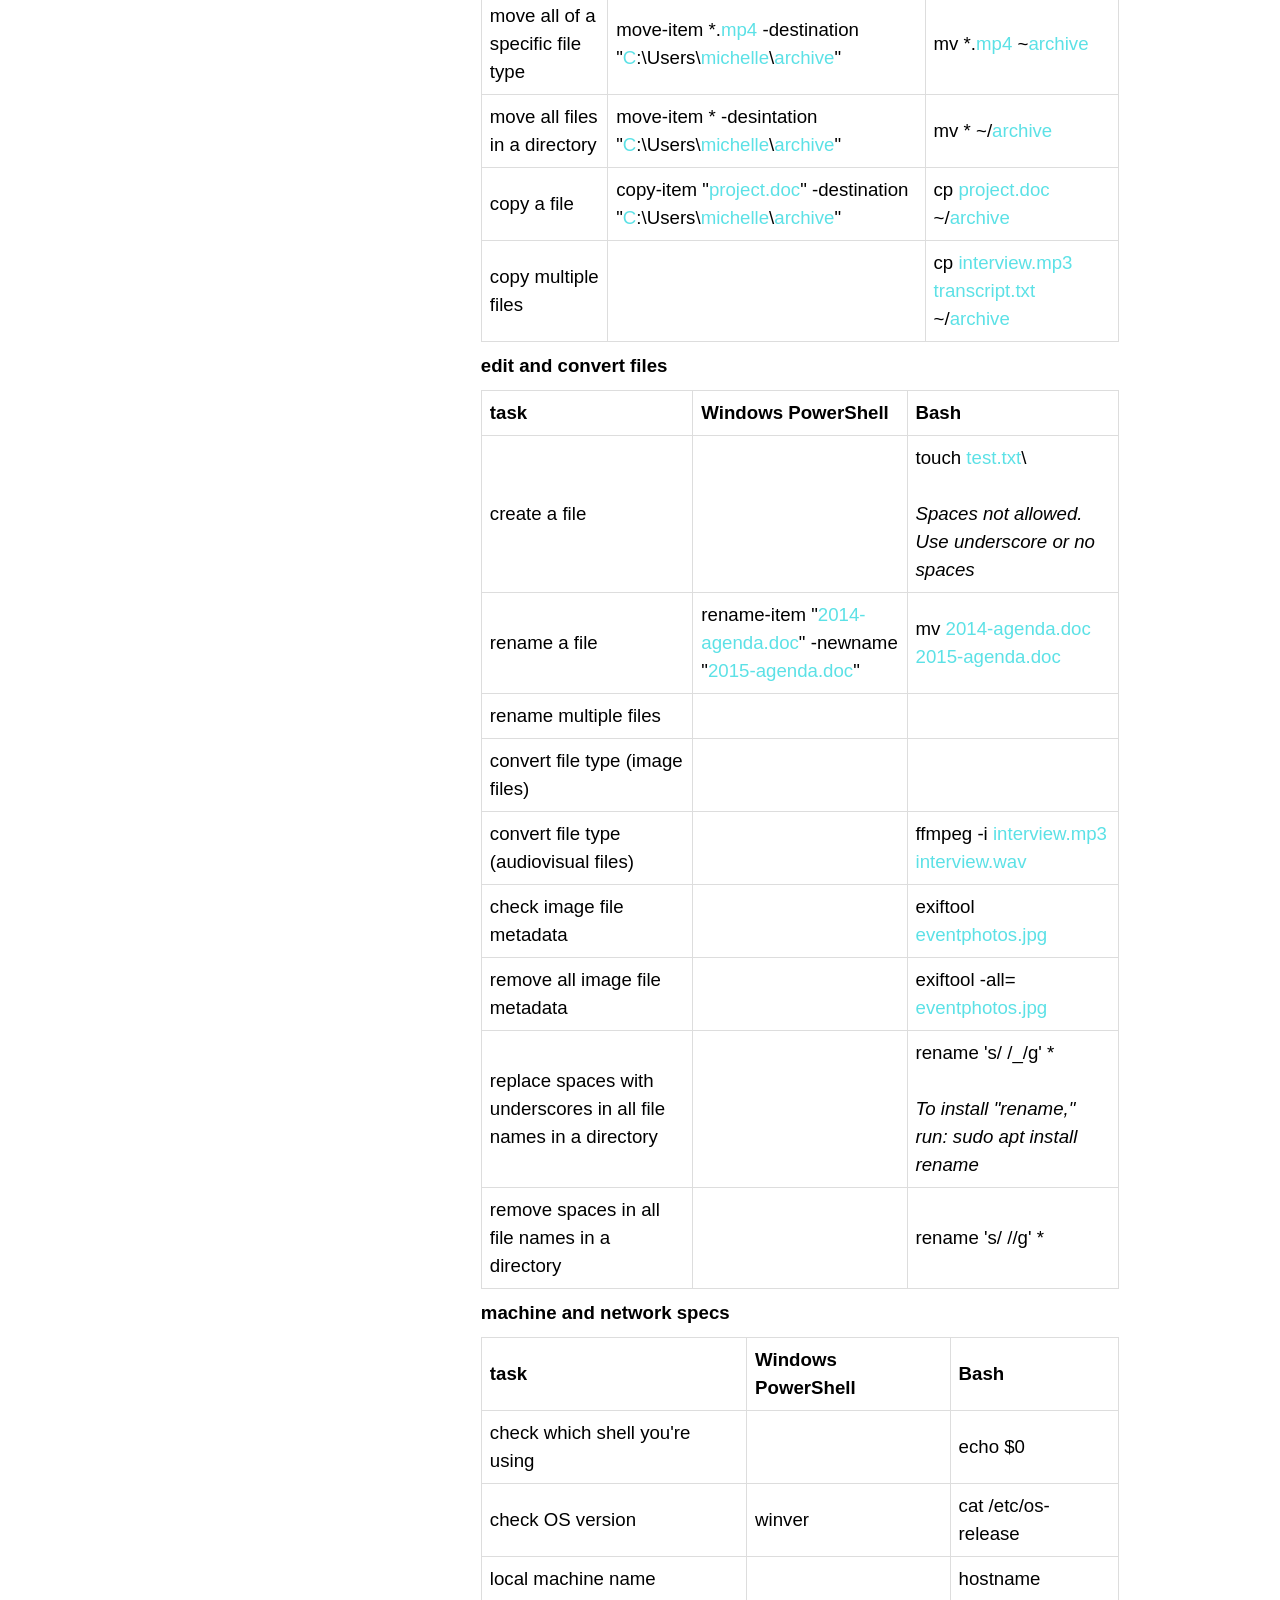
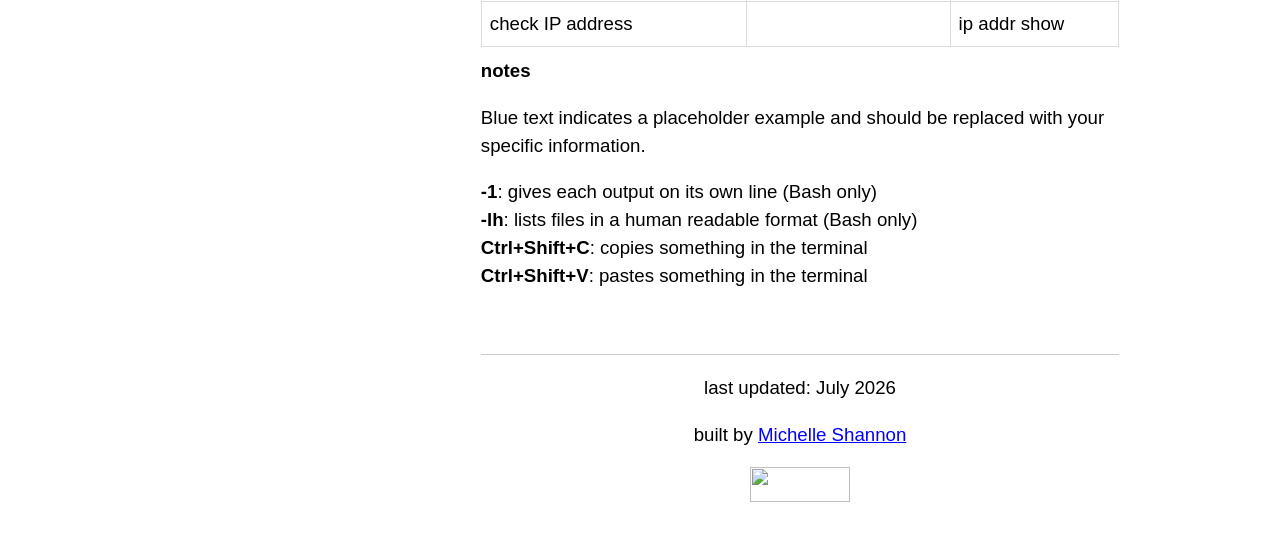
==== commit 8bb60e29: "fixed error" ====
--- a/commands.html
+++ b/commands.html
@@ -71,7 +71,7 @@
         
         <!--Side nav menu-->
         <div class="w3-bar-block w3-border-bottom w3-hide-small" style="text-align: left;">
-          <a href="/ class="w3-bar-item" style="font-weight: bold; font-size: 14px; padding: 8px 16px; text-transform: uppercase; letter-spacing: 1px; color: #5CE1E6; text-decoration: none;">About</a>
+          <a href="/" class="w3-bar-item" style="font-weight: bold; font-size: 14px; padding: 8px 16px; text-transform: uppercase; letter-spacing: 1px; color: #5CE1E6; text-decoration: none;">About</a>
   
           <div class="w3-bar-item" style="font-weight: bold; font-size: 14px; padding: 8px 16px; text-transform: uppercase; letter-spacing: 1px; color: #5CE1E6;">One-Line Commands</div>
   
